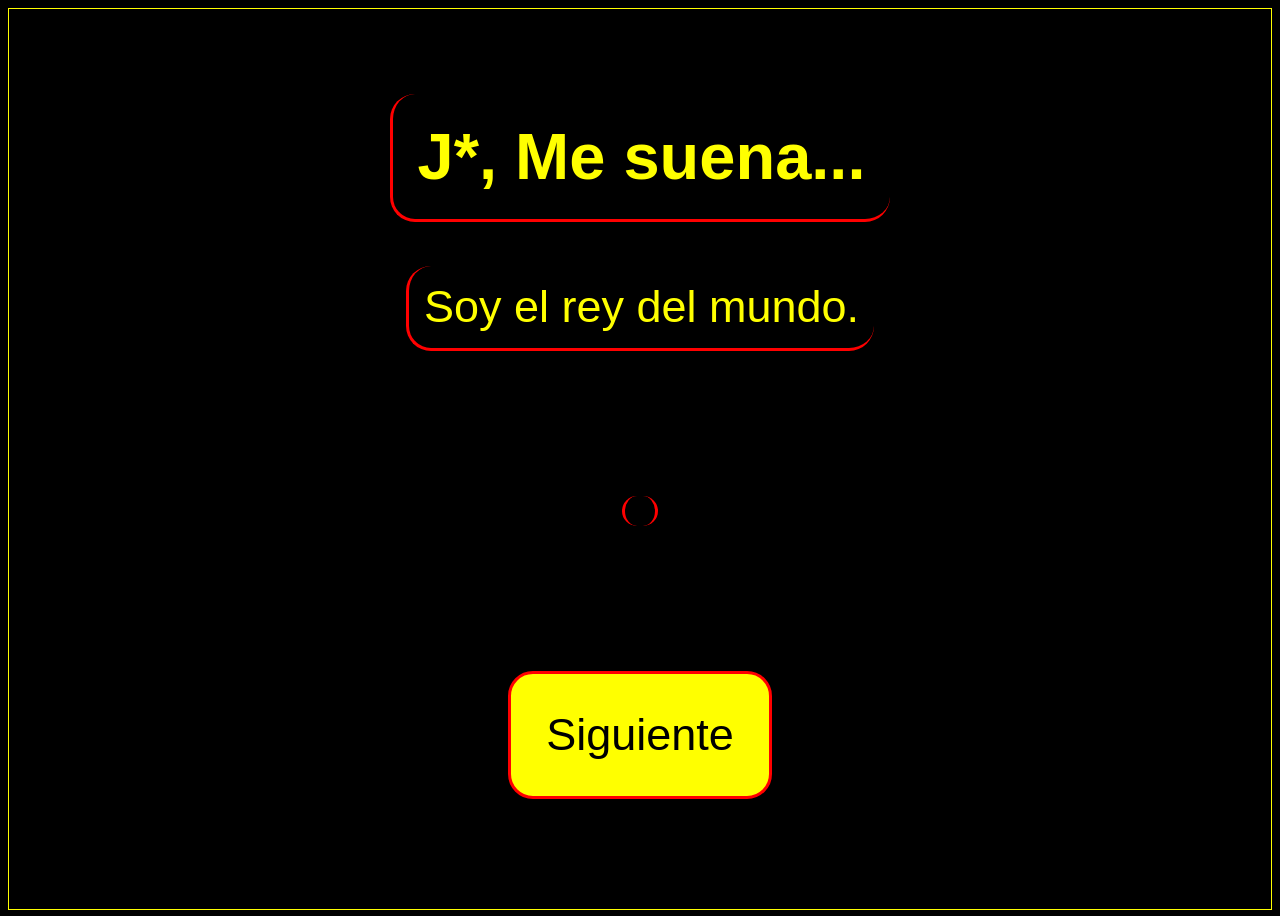
==== index.html @ 70c2f2b9 "Update index.html" ====
<!DOCTYPE html>
<html lang="en">
<head>
    <meta charset="UTF-8">
    <meta name="viewport" content="width=device-width, initial-scale=1.0">
    <meta charset="UTF-8">
  <title>Adivina la película: un juego divertido y desafiante para los amantes del cine</title>
  <meta name="description" content="¿Eres un verdadero amante del cine? ¡Prueba este juego de adivinar películas y pon a prueba tus conocimientos!">
  <meta name="keywords" content="adivina películas, juego de películas, películas, cine, entretenimiento, diversión, desafío">
  <link rel="canonical" href="https://juegopelis.vercel.app/">
  <link rel="stylesheet" href="style.css">
    
    <script async src="https://pagead2.googlesyndication.com/pagead/js/adsbygoogle.js?client=ca-pub-5655686529347797"
     crossorigin="anonymous"></script>
</head>
<body>
    <div id="todo"><h1>J*, Me suena...</h1>
    
        <div id="contenido" ></div>
        
            
            <div id="contador"></div>
        <button class="btn" onclick="cargar()">Siguiente</button>
        
        
        
        
            
            </div>
    <script src="main.js"></script>
</body>
</html>
---- style.css ----
body {
    font-family: sans-serif;
    background: black;
    max-width: 100%;
      height:100vh
  }
  
  #todo {
    border: solid 1px yellow;
    display: flex;
    flex-direction: column; 
    justify-content: center;
    align-items: center;
    height: 100vh; 
  }
  
  h1 {
    color: yellow;
    padding: 25px;
    text-align: center;
      font-size:65px;
   border-bottom:red solid 3px;
      border-left:red solid 3px;
      border-radius:25px;
      margin-top:120px ;
      
  }
  
  #contenido {
    color: yellow;
    text-align: center;
    flex: 1; 
      font-size:45px;
      border-left:red solid 3px;
      border-radius:25px;
       border-bottom:red solid 3px;
      
          padding:15px
          
  }
  
  #contador {
    color: yellow;
    text-align: center;
      font-size:45px;
          margin:145px auto;
     border-right:3px solid red;
      border-left:3px solid red;;
      border-radius:25px;
      padding: 15px;
      
  }
  
  .btn {
    background-color: yellow;
    padding: 35px;
    align-self: center;
    text-align: center;
  margin-bottom:145px;
      font-size:45px;
       border: solid 3px red;
      border-radius:25px;
      
  }

  .btn:hover {

    background-color: red;
    border: solid 3px yellow
    }
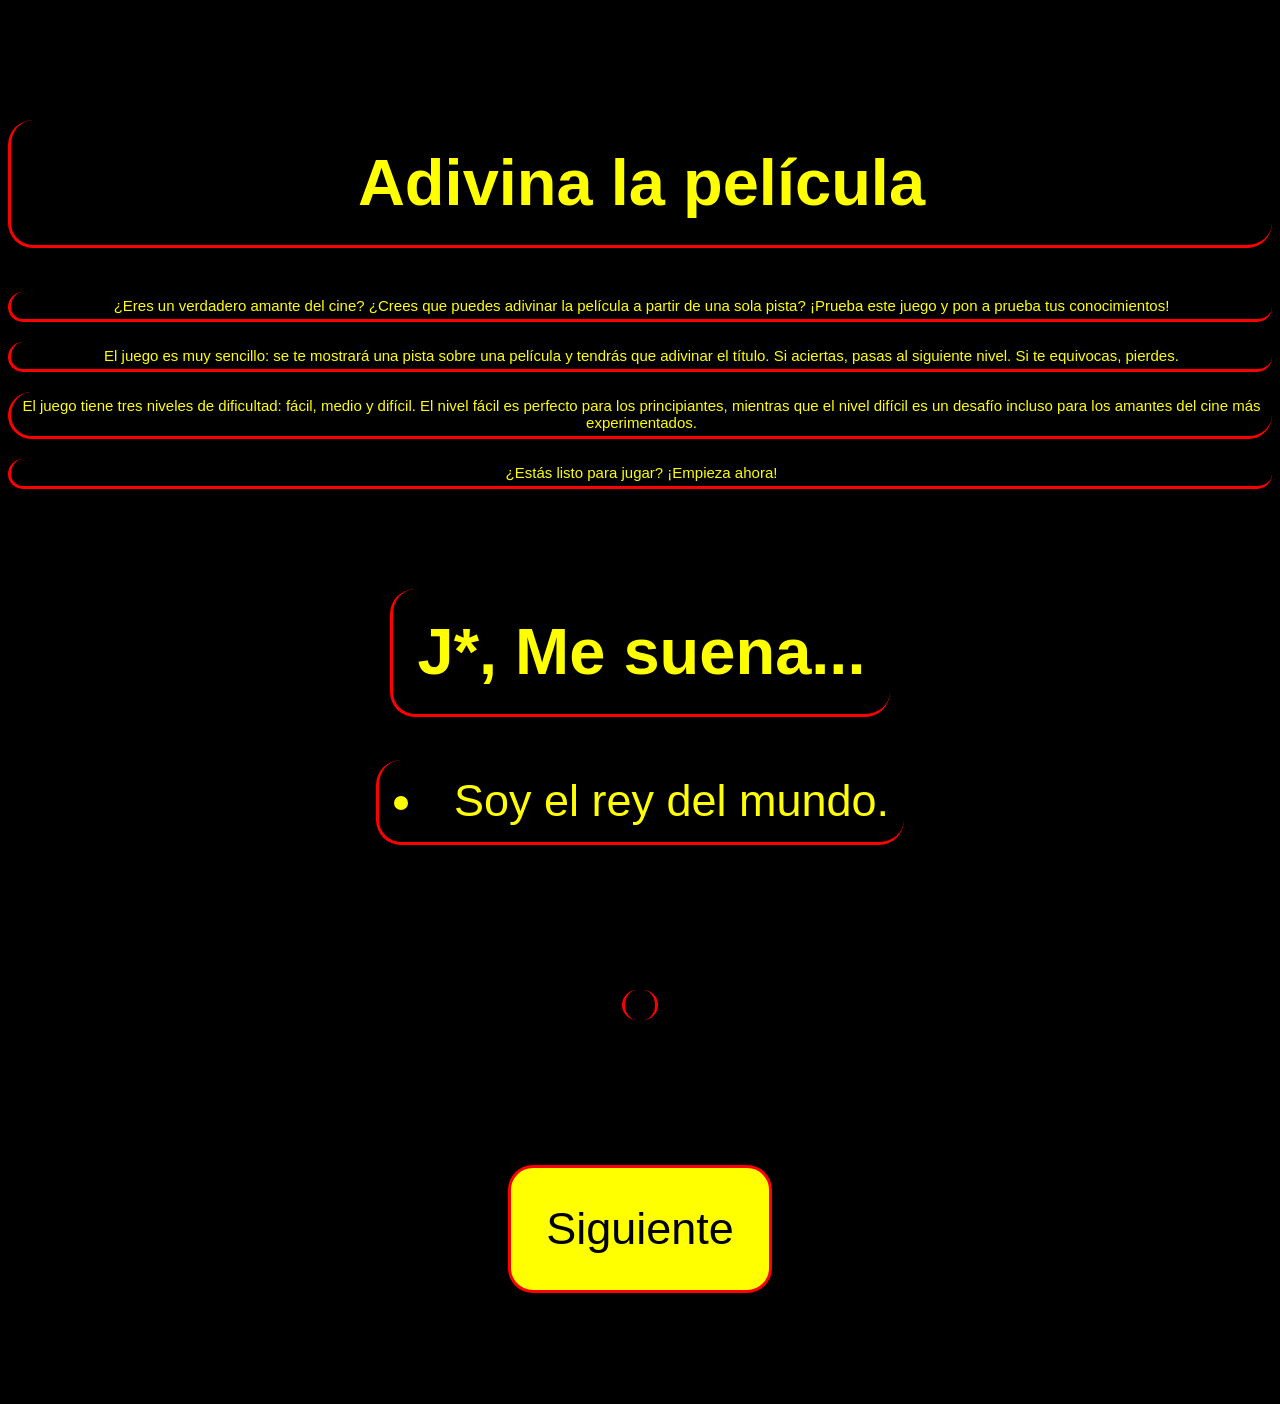
==== commit ce0fa95b: "1 1" ====
--- a/index.html
+++ b/index.html
@@ -14,6 +14,16 @@
      crossorigin="anonymous"></script>
 </head>
 <body>
+    <h1>Adivina la película</h1>
+
+    <p>¿Eres un verdadero amante del cine? ¿Crees que puedes adivinar la película a partir de una sola pista? ¡Prueba este juego y pon a prueba tus conocimientos!</p>
+  
+    <p>El juego es muy sencillo: se te mostrará una pista sobre una película y tendrás que adivinar el título. Si aciertas, pasas al siguiente nivel. Si te equivocas, pierdes.</p>
+  
+    <p>El juego tiene tres niveles de dificultad: fácil, medio y difícil. El nivel fácil es perfecto para los principiantes, mientras que el nivel difícil es un desafío incluso para los amantes del cine más experimentados.</p>
+  
+    <p>¿Estás listo para jugar? ¡Empieza ahora!</p>
+    
     <div id="todo"><h1>J*, Me suena...</h1>
     
         <div id="contenido" ></div>
@@ -23,7 +33,7 @@
         <button class="btn" onclick="cargar()">Siguiente</button>
         
         
-        
+     
         
             
             </div>
--- a/style.css
+++ b/style.css
@@ -1,4 +1,8 @@
+
+
 body {
+  color: yellow;
+ 
     font-family: sans-serif;
     background: black;
     max-width: 100%;
@@ -6,7 +10,7 @@
   }
   
   #todo {
-    border: solid 1px yellow;
+    ;
     display: flex;
     flex-direction: column; 
     justify-content: center;
@@ -25,6 +29,15 @@
       margin-top:120px ;
       
   }
+ p {
+    color: yellow;
+    padding: 5px;
+    text-align: center;
+      font-size:15px;
+   border-bottom:red solid 3px;
+      border-left:red solid 3px;
+      border-radius:25px;
+      margin-top:20px ;}
   
   #contenido {
     color: yellow;
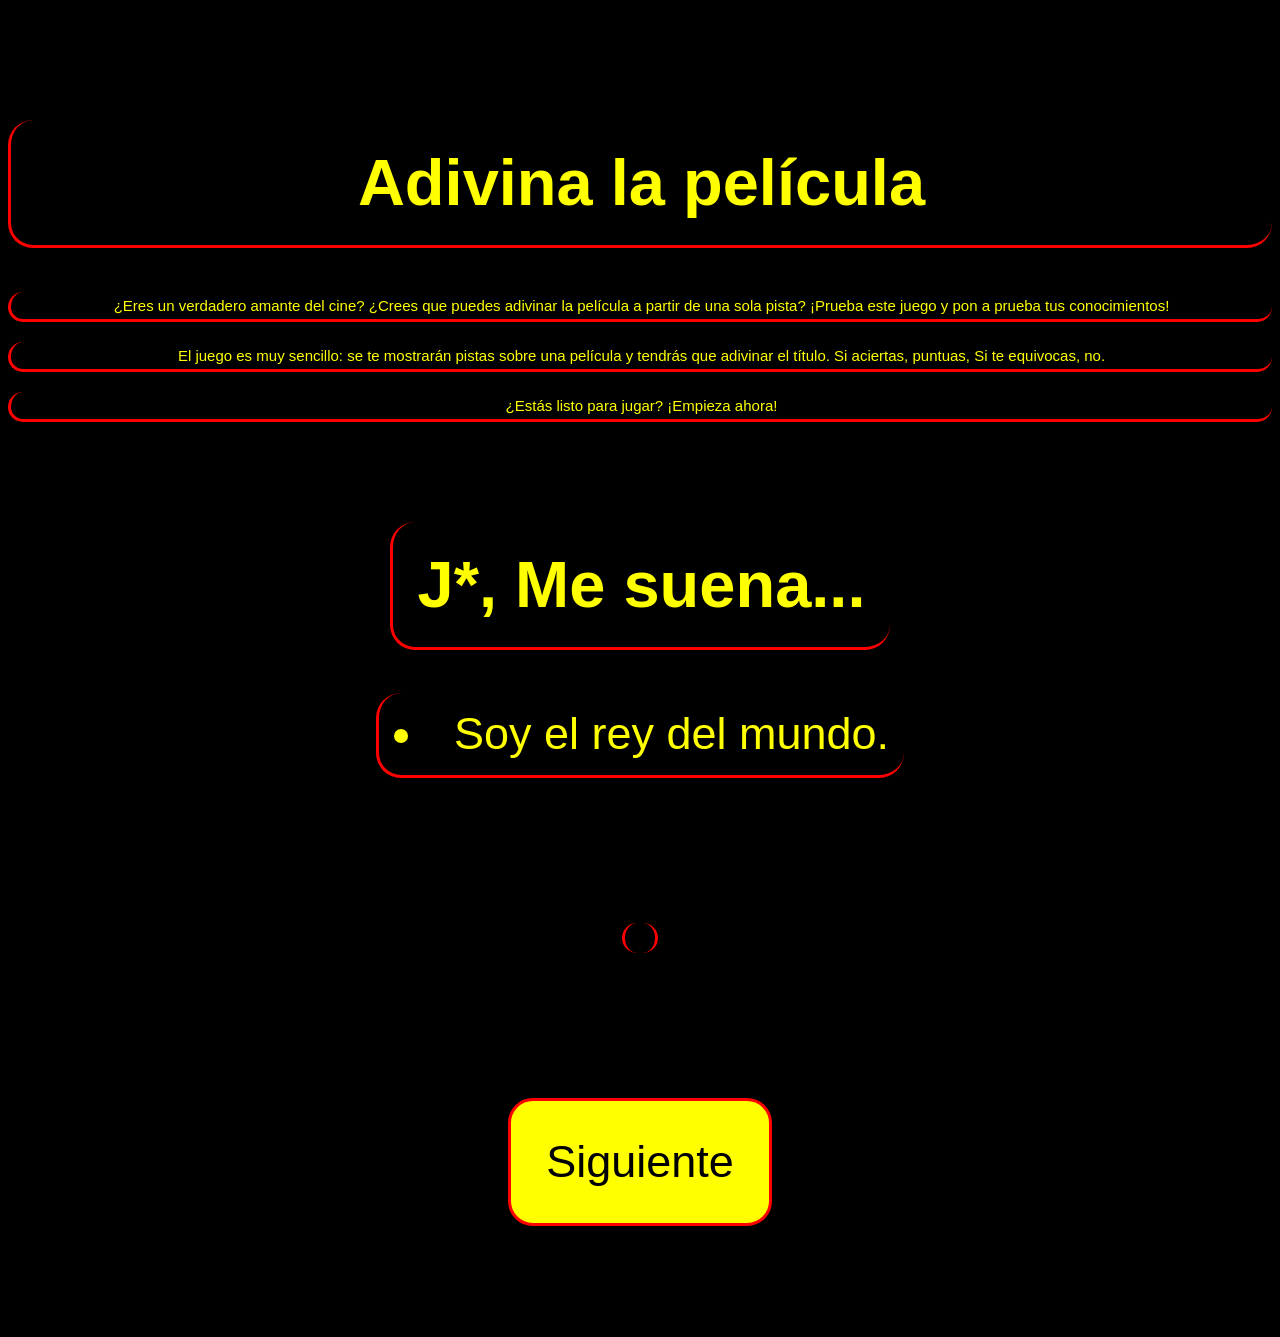
==== commit d90f7a6b: "Update index.html" ====
--- a/index.html
+++ b/index.html
@@ -18,12 +18,12 @@
 
     <p>¿Eres un verdadero amante del cine? ¿Crees que puedes adivinar la película a partir de una sola pista? ¡Prueba este juego y pon a prueba tus conocimientos!</p>
   
-    <p>El juego es muy sencillo: se te mostrará una pista sobre una película y tendrás que adivinar el título. Si aciertas, pasas al siguiente nivel. Si te equivocas, pierdes.</p>
+    <p>El juego es muy sencillo: se te mostrarán  pistas sobre una película y tendrás que adivinar el título. Si aciertas, puntuas, Si te equivocas, no.</p>
   
-    <p>El juego tiene tres niveles de dificultad: fácil, medio y difícil. El nivel fácil es perfecto para los principiantes, mientras que el nivel difícil es un desafío incluso para los amantes del cine más experimentados.</p>
+    
   
     <p>¿Estás listo para jugar? ¡Empieza ahora!</p>
-    
+
     <div id="todo"><h1>J*, Me suena...</h1>
     
         <div id="contenido" ></div>
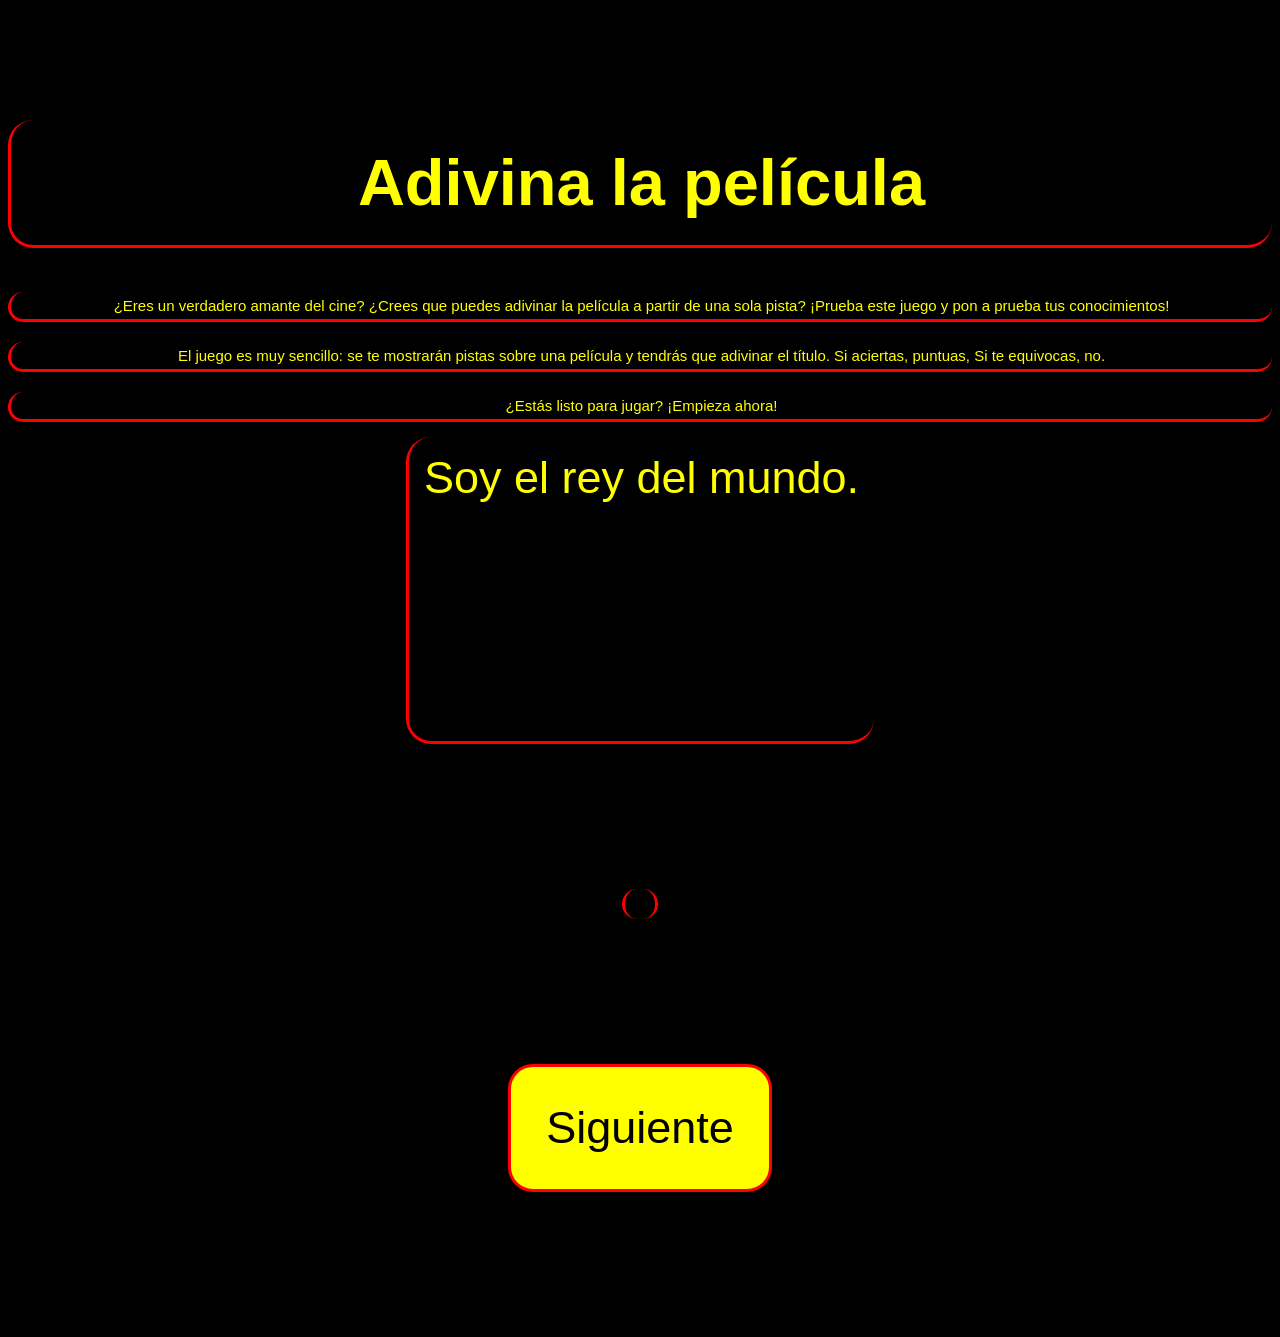
==== commit 2e9a404a: "1.5" ====
--- a/index.html
+++ b/index.html
@@ -24,7 +24,7 @@
   
     <p>¿Estás listo para jugar? ¡Empieza ahora!</p>
 
-    <div id="todo"><h1>J*, Me suena...</h1>
+    <div id="todo">
     
         <div id="contenido" ></div>
         
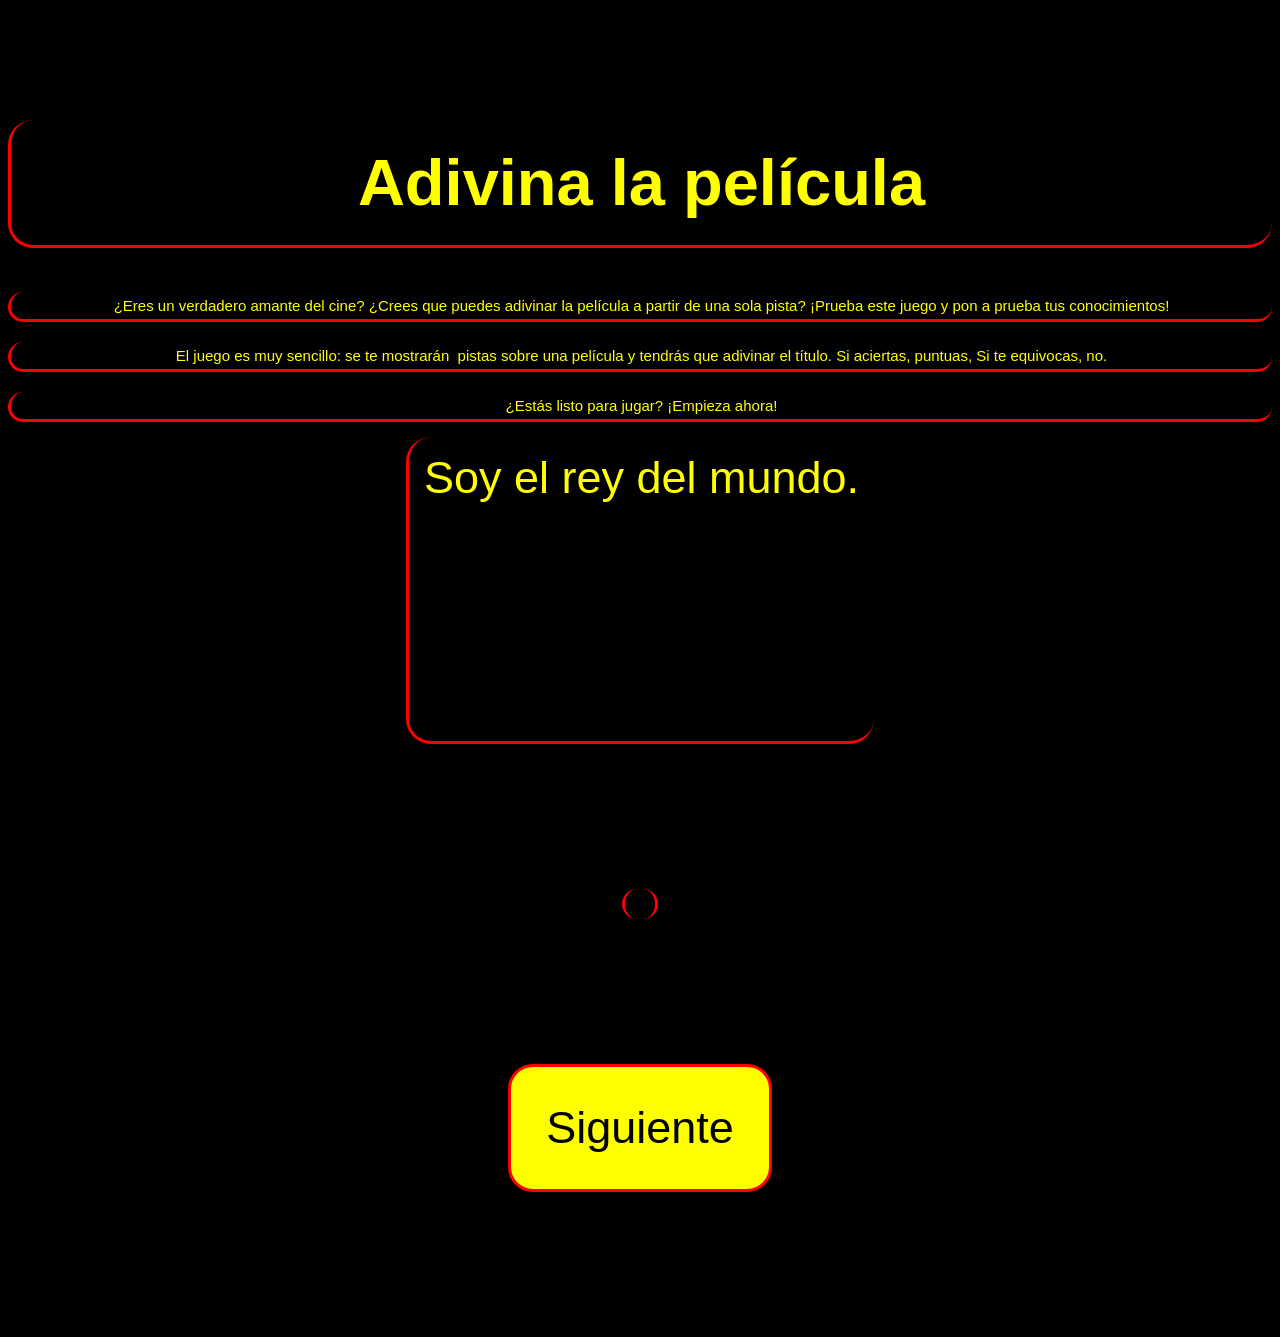
==== commit 11669221: "f.v" ====
--- a/index.html
+++ b/index.html
@@ -1,42 +1,38 @@
 <!DOCTYPE html>
 <html lang="en">
 <head>
-    <meta charset="UTF-8">
-    <meta name="viewport" content="width=device-width, initial-scale=1.0">
-    <meta charset="UTF-8">
+  <meta charset="UTF-8">
+  <meta name="viewport" content="width=device-width, initial-scale=1.0">
+  <meta charset="UTF-8">
   <title>Adivina la película: un juego divertido y desafiante para los amantes del cine</title>
   <meta name="description" content="¿Eres un verdadero amante del cine? ¡Prueba este juego de adivinar películas y pon a prueba tus conocimientos!">
   <meta name="keywords" content="adivina películas, juego de películas, películas, cine, entretenimiento, diversión, desafío">
   <link rel="canonical" href="https://juegopelis.vercel.app/">
   <link rel="stylesheet" href="style.css">
-    
-    <script async src="https://pagead2.googlesyndication.com/pagead/js/adsbygoogle.js?client=ca-pub-5655686529347797"
-     crossorigin="anonymous"></script>
+  <script async src="https://pagead2.googlesyndication.com/pagead/js/adsbygoogle.js" crossorigin="anonymous"></script>
 </head>
 <body>
-    <h1>Adivina la película</h1>
+  <h1>Adivina la película</h1>
 
-    <p>¿Eres un verdadero amante del cine? ¿Crees que puedes adivinar la película a partir de una sola pista? ¡Prueba este juego y pon a prueba tus conocimientos!</p>
-  
-    <p>El juego es muy sencillo: se te mostrarán  pistas sobre una película y tendrás que adivinar el título. Si aciertas, puntuas, Si te equivocas, no.</p>
-  
+  <p>¿Eres un verdadero amante del cine? ¿Crees que puedes adivinar la película a partir de una sola pista? ¡Prueba este juego y pon a prueba tus conocimientos!</p>
+
+  <p>El juego es muy sencillo: se te mostrarán  pistas sobre una película y tendrás que adivinar el título. Si aciertas, puntuas, Si te equivocas, no.</p>
+
+  <p>¿Estás listo para jugar? ¡Empieza ahora!</p>
+
+  <div id="todo">
+    <img src="" alt="">
+    <div id="contenido"></div>
     
-  
-    <p>¿Estás listo para jugar? ¡Empieza ahora!</p>
-
-    <div id="todo">
+      
+      <div id="contador"></div>
+    <button class="btn" onclick="cargar()">Siguiente</button>
     
-        <div id="contenido" ></div>
-        
-            
-            <div id="contador"></div>
-        <button class="btn" onclick="cargar()">Siguiente</button>
-        
-        
-     
-        
-            
-            </div>
-    <script src="main.js"></script>
+    
+    
+    
+      
+      </div>
+  <script src="main.js"></script>
 </body>
-</html>+</html>
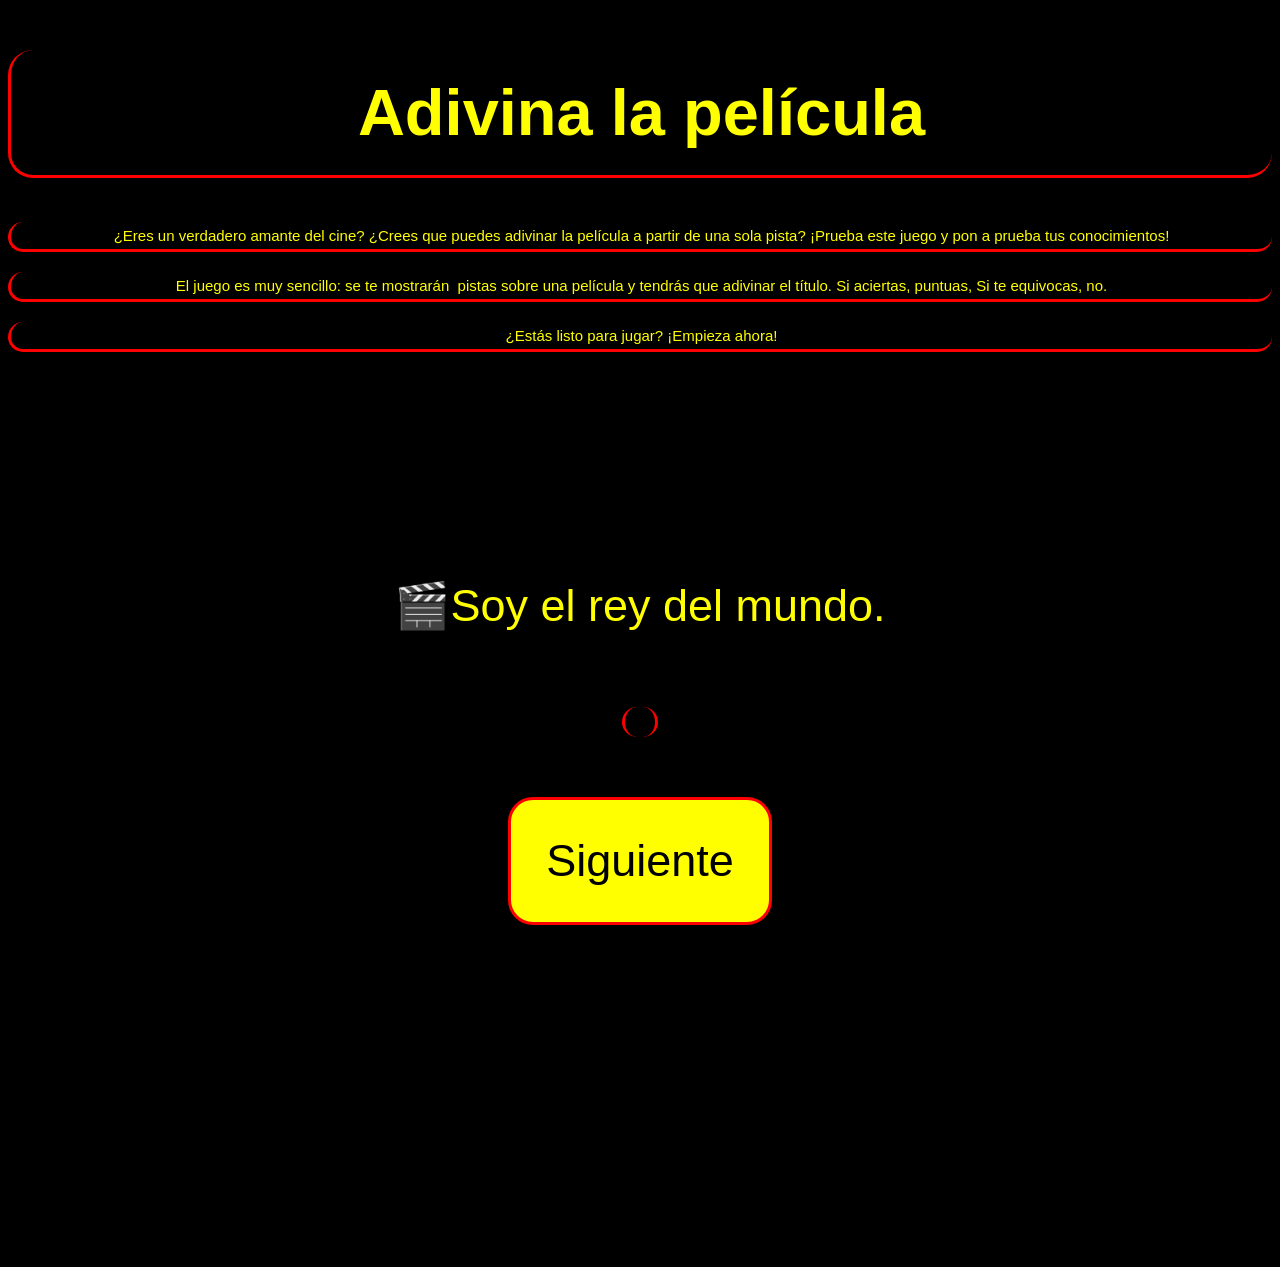
==== commit 28af1bb2: "f.v" ====
--- a/index.html
+++ b/index.html
@@ -21,7 +21,7 @@
   <p>¿Estás listo para jugar? ¡Empieza ahora!</p>
 
   <div id="todo">
-    <img src="" alt="">
+    
     <div id="contenido"></div>
     
       
--- a/style.css
+++ b/style.css
@@ -10,12 +10,12 @@
   }
   
   #todo {
-    ;
     display: flex;
     flex-direction: column; 
     justify-content: center;
     align-items: center;
     height: 100vh; 
+    gap:15px
   }
   
   h1 {
@@ -26,7 +26,7 @@
    border-bottom:red solid 3px;
       border-left:red solid 3px;
       border-radius:25px;
-      margin-top:120px ;
+      margin-top:50px ;
       
   }
  p {
@@ -42,11 +42,11 @@
   #contenido {
     color: yellow;
     text-align: center;
-    flex: 1; 
+   
       font-size:45px;
-      border-left:red solid 3px;
+     
       border-radius:25px;
-       border-bottom:red solid 3px;
+      max-height: 35%;
       
           padding:15px
           
@@ -56,7 +56,7 @@
     color: yellow;
     text-align: center;
       font-size:45px;
-          margin:145px auto;
+          margin:45px auto;
      border-right:3px solid red;
       border-left:3px solid red;;
       border-radius:25px;
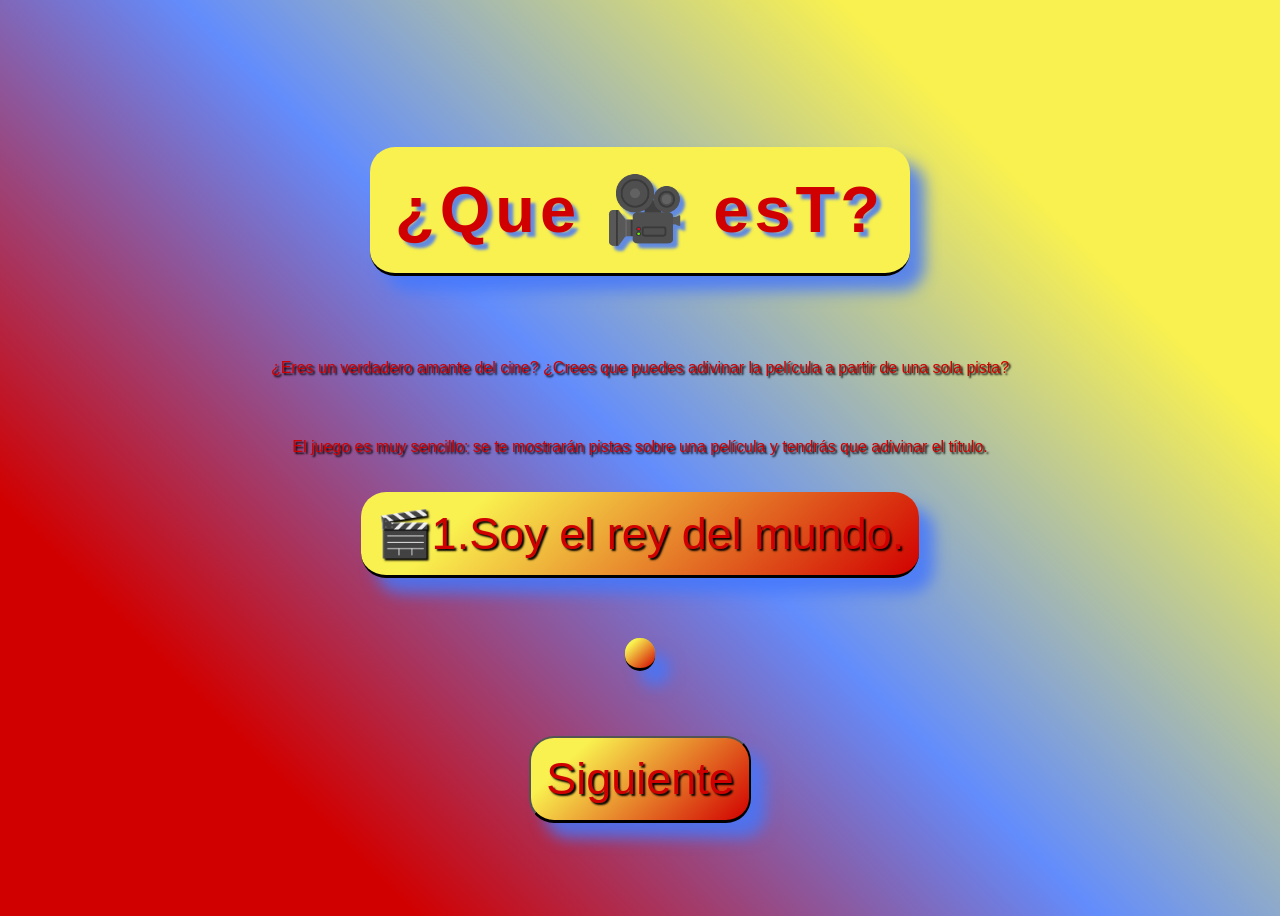
==== commit 95da0210: "v.funny" ====
--- a/index.html
+++ b/index.html
@@ -12,25 +12,22 @@
   <script async src="https://pagead2.googlesyndication.com/pagead/js/adsbygoogle.js" crossorigin="anonymous"></script>
 </head>
 <body>
-  <h1>Adivina la película</h1>
+  <div id="todo"></div>
+  <h1>¿Que 🎥 esT?</h1>
 
-  <p>¿Eres un verdadero amante del cine? ¿Crees que puedes adivinar la película a partir de una sola pista? ¡Prueba este juego y pon a prueba tus conocimientos!</p>
+  <p>¿Eres un verdadero amante del cine? ¿Crees que puedes adivinar la película a partir de una sola pista? </p>
 
-  <p>El juego es muy sencillo: se te mostrarán  pistas sobre una película y tendrás que adivinar el título. Si aciertas, puntuas, Si te equivocas, no.</p>
+  <p>El juego es muy sencillo: se te mostrarán pistas sobre una película y tendrás que adivinar el título.</p>
 
-  <p>¿Estás listo para jugar? ¡Empieza ahora!</p>
+  
 
-  <div id="todo">
+  
     
     <div id="contenido"></div>
     
       
       <div id="contador"></div>
     <button class="btn" onclick="cargar()">Siguiente</button>
-    
-    
-    
-    
       
       </div>
   <script src="main.js"></script>
--- a/style.css
+++ b/style.css
@@ -1,83 +1,107 @@
-
 
 body {
-  color: yellow;
+  color: rgba(209,0,0,1) 100%;
  
-    font-family: sans-serif;
-    background: black;
+    font-family: Impact,  'Arial Narrow Bold', sans-serif;
+    
+    background: rgb(249,241,79);
+background: linear-gradient(225deg, rgba(249,241,79,1) 20%, rgba(68,118,251,0.835171568627451) 50%, rgba(209,0,0,1) 81%);
+    max-height: 100%;
     max-width: 100%;
-      height:100vh
-  }
-  
-  #todo {
     display: flex;
     flex-direction: column; 
     justify-content: center;
     align-items: center;
     height: 100vh; 
-    gap:15px
+    gap:15px;
+    max-height:100%;
+      
   }
   
+ 
+  
   h1 {
-    color: yellow;
+    color:rgba(209,0,0,1);
+    
+background:  rgba(249,241,79,1);
     padding: 25px;
+    text-shadow: rgba(68,118,251,0.835171568627451) 5px 5px 3px;
     text-align: center;
       font-size:65px;
-   border-bottom:red solid 3px;
-      border-left:red solid 3px;
+   border-bottom:black solid 3px;
+      border-left:tanred solid 3px;
+      box-shadow: rgba(68,118,251,0.835171568627451) 15px 15px 15px ;
       border-radius:25px;
-      margin-top:50px ;
+      letter-spacing: 5px;
       
   }
  p {
-    color: yellow;
+    color: rgba(209,0,0,1);
     padding: 5px;
     text-align: center;
-      font-size:15px;
-   border-bottom:red solid 3px;
-      border-left:red solid 3px;
+      font-size:1rem;
       border-radius:25px;
-      margin-top:20px ;}
+      margin-top:20px ;
+    text-shadow: black 2px 2px 2px
+  }
   
   #contenido {
-    color: yellow;
+    color:rgba(209,0,0,1) ;
     text-align: center;
-   
+    border-bottom:black solid 3px;
+    border-left:tanred solid 3px;
+    box-shadow: rgba(68,118,251,0.835171568627451) 15px 15px 15px ;
+    max-height:  25%;
+    background: rgb(119,119,119);
+    background: linear-gradient(137deg, rgba(249,241,79,1) 20%,rgba(209,0,0,1) 100%);;
       font-size:45px;
-     
-      border-radius:25px;
+       border-radius:25px;
       max-height: 35%;
-      
-          padding:15px
+      text-shadow: black 1px 1px 1px;
+          padding:15px;
+          text-shadow: black 2px 2px 2px
           
   }
   
   #contador {
-    color: yellow;
+    background: rgb(119,119,119);
+background:linear-gradient(137deg, rgba(249,241,79,1) 20%,rgba(209,0,0,1) 100%);
     text-align: center;
       font-size:45px;
+      border-bottom:black solid 3px;
+      border-left:tanred solid 3px;
+      box-shadow: rgba(68,118,251,0.835171568627451) 15px 15px 15px ;
           margin:45px auto;
-     border-right:3px solid red;
-      border-left:3px solid red;;
+          text-shadow: black 2px 2px 2px;
       border-radius:25px;
       padding: 15px;
+      background-color:yellowgreen;
+      color:rgba(209,0,0,1) ;
+     
       
   }
   
   .btn {
-    background-color: yellow;
-    padding: 35px;
-    align-self: center;
-    text-align: center;
-  margin-bottom:145px;
-      font-size:45px;
-       border: solid 3px red;
-      border-radius:25px;
-      
+    background: rgb(119,119,119);
+    background:linear-gradient(137deg, rgba(249,241,79,1) 20%,rgba(209,0,0,1) 100%);
+        text-align: center;
+          font-size:45px;
+          border-bottom:black solid 3px;
+          border-left:tanred solid 3px;
+          box-shadow: rgba(68,118,251,0.835171568627451) 15px 15px 15px ;
+              margin:5px auto;
+              text-shadow: black 2px 2px 2px;
+          border-radius:25px;
+          padding: 15px;
+          background-color:yellowgreen;
+          color:rgba(209,0,0,1) ;
+      text-shadow: black 2px 2px 2px
   }
 
-  .btn:hover {
+  .btn:active{
 
-    background-color: red;
-    border: solid 3px yellow
+   
+scale: 0.98;
+box-shadow: rgba(68,118,251,0.835171568627451) 10px 10px 15px
+    
     }
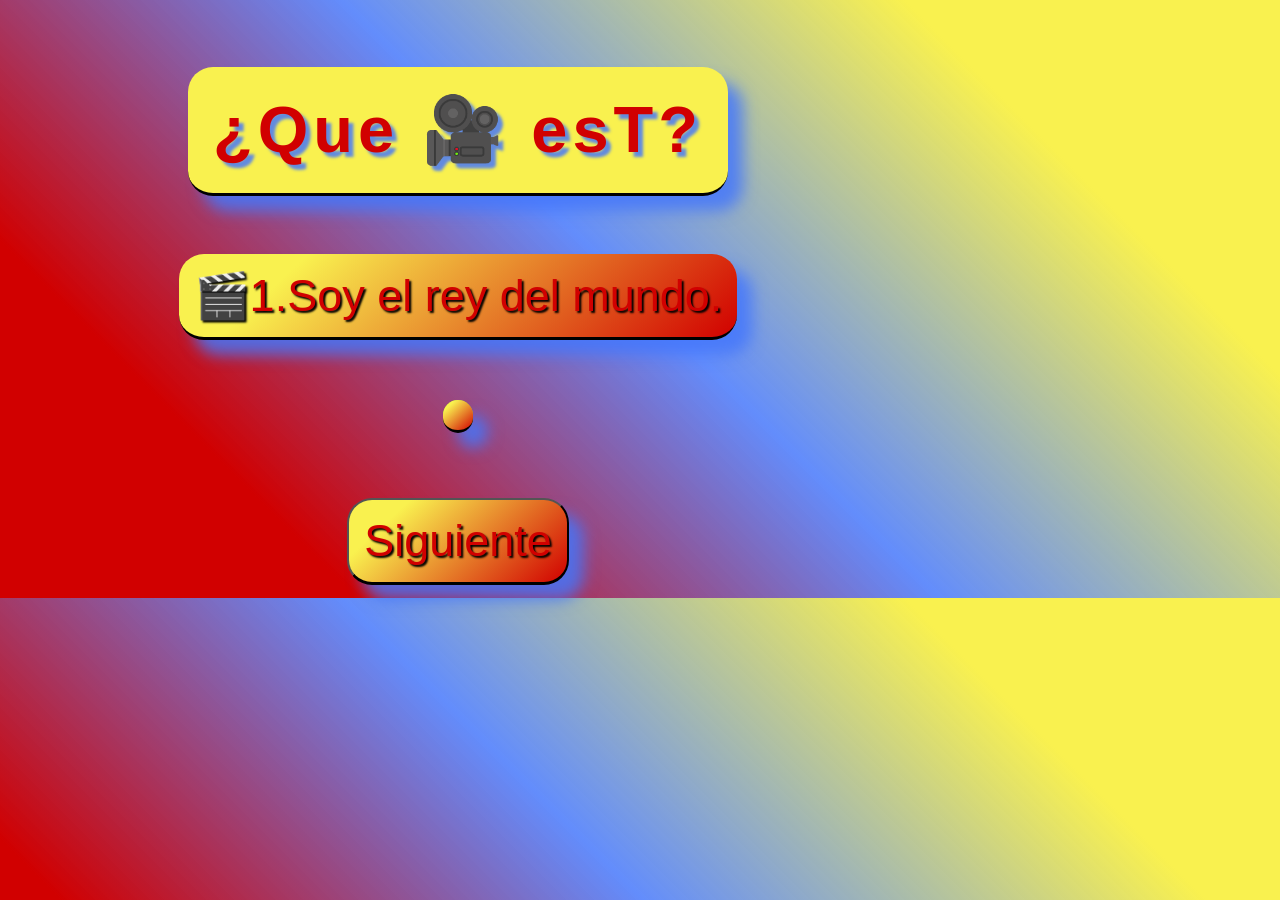
==== commit 62902cd7: "11" ====
--- a/index.html
+++ b/index.html
@@ -15,10 +15,7 @@
   <div id="todo"></div>
   <h1>¿Que 🎥 esT?</h1>
 
-  <p>¿Eres un verdadero amante del cine? ¿Crees que puedes adivinar la película a partir de una sola pista? </p>
-
-  <p>El juego es muy sencillo: se te mostrarán pistas sobre una película y tendrás que adivinar el título.</p>
-
+ 
   
 
   
--- a/style.css
+++ b/style.css
@@ -6,15 +6,16 @@
     
     background: rgb(249,241,79);
 background: linear-gradient(225deg, rgba(249,241,79,1) 20%, rgba(68,118,251,0.835171568627451) 50%, rgba(209,0,0,1) 81%);
-    max-height: 100%;
-    max-width: 100%;
+    
+    
     display: flex;
     flex-direction: column; 
     justify-content: center;
     align-items: center;
-    height: 100vh; 
+    max-height: 100vh; 
     gap:15px;
-    max-height:100%;
+    
+   max-width: 100vh;
       
   }
   
@@ -35,15 +36,7 @@
       letter-spacing: 5px;
       
   }
- p {
-    color: rgba(209,0,0,1);
-    padding: 5px;
-    text-align: center;
-      font-size:1rem;
-      border-radius:25px;
-      margin-top:20px ;
-    text-shadow: black 2px 2px 2px
-  }
+
   
   #contenido {
     color:rgba(209,0,0,1) ;
